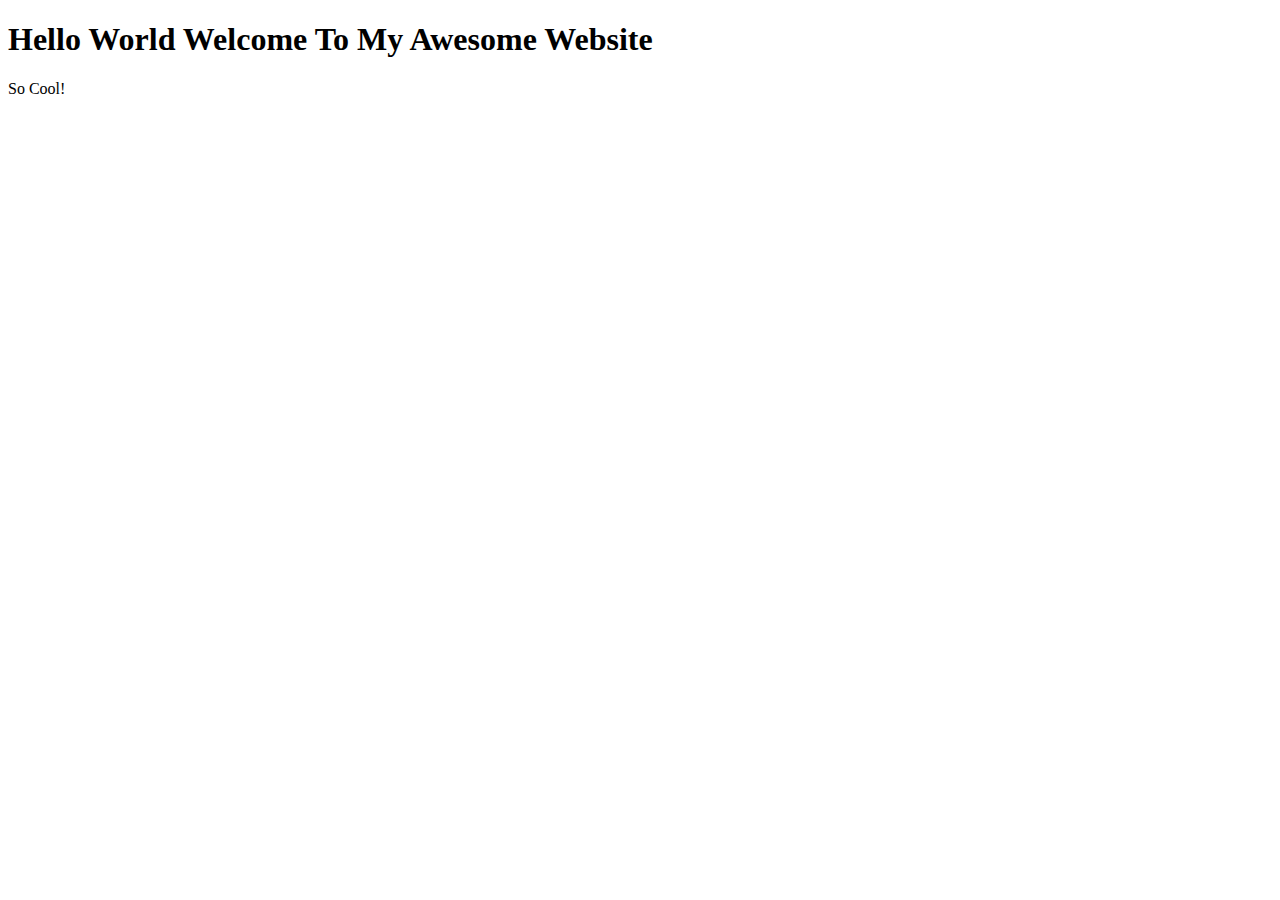
==== index.html @ 5c073b73 "Initial Commit" ====
<!DOCTYPE html>
<html>
    <head>
        <title>Shaoming Yin's Home</title>
    </head>

    <body>
        <h1>Hello World Welcome To My Awesome Website</h1>
        <p>So Cool!</p>
    </body>
</html>
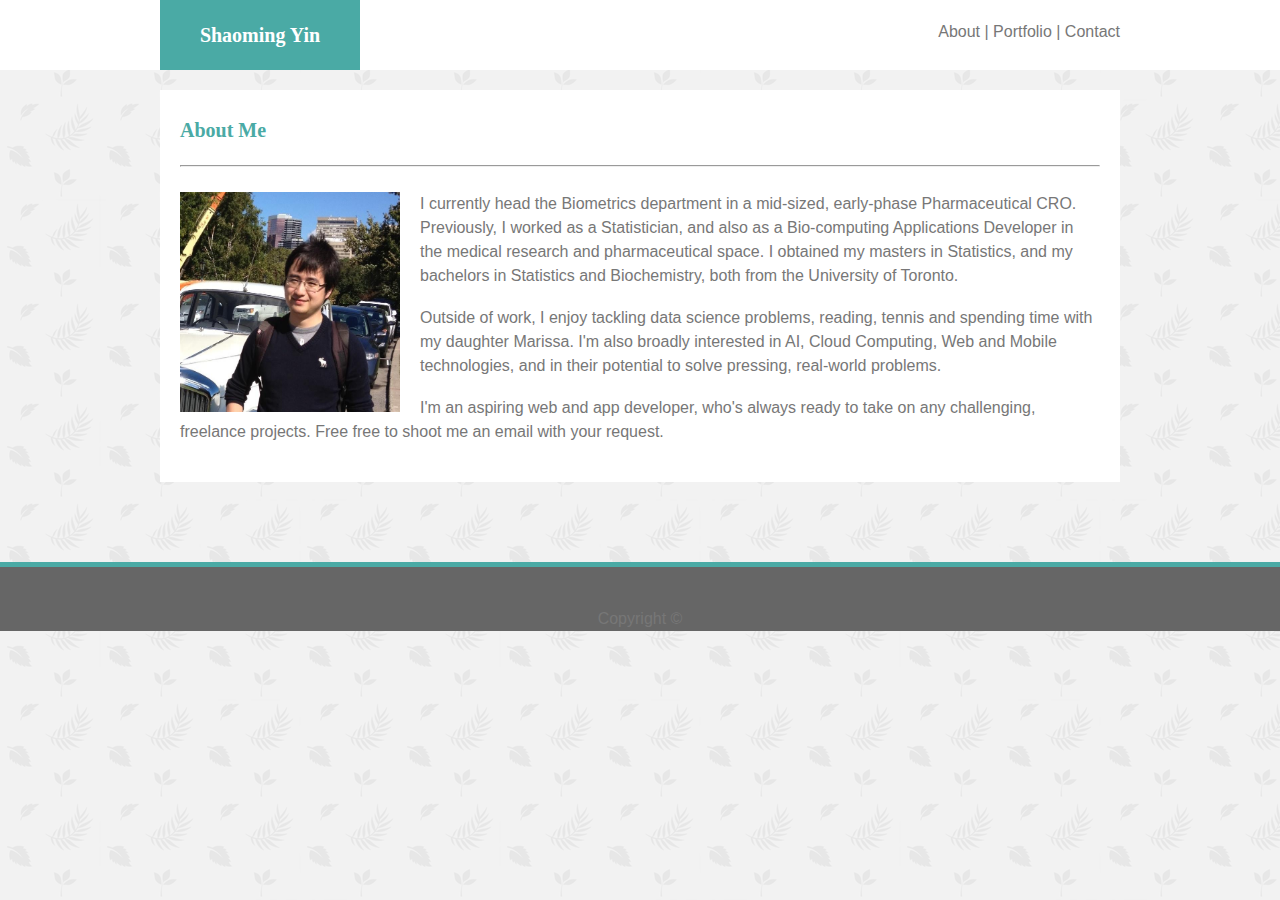
==== commit fa9fb692: "Transferring files over from basic portfolio" ====
--- a/index.html
+++ b/index.html
@@ -1,11 +1,45 @@
 <!DOCTYPE html>
-<html>
-    <head>
-        <title>Shaoming Yin's Home</title>
-    </head>
+<html lang="en-us">
 
-    <body>
-        <h1>Hello World Welcome To My Awesome Website</h1>
-        <p>So Cool!</p>
-    </body>
+<head>
+    <meta charset="UTF-8">
+    <title>About Shaoming</title>
+    <link rel="stylesheet" type="text/css" , href="assets/css/reset.css">
+    <link rel="stylesheet" type="text/css" , href="assets/css/style.css">
+</head>
+
+<body>
+    <header>
+        <div class="headercontent">
+            <h1 class="headername">Shaoming Yin</h1>
+            <nav>
+                <a href="index.html">About | </a>
+                <a href="portfolio.html">Portfolio | </a>
+                <a href="contact.html">Contact</a>
+            </nav>
+        </div>
+    </header>
+
+    <section class="container">
+        <article class="bio">
+            <h1 class="bioheader">About Me</h1>
+            <hr>
+            <img width=220px height=220px src="assets/images/profile_pic.jpg" alt="Profile Pic">
+            <p>I currently head the Biometrics department in a mid-sized, early-phase Pharmaceutical CRO. Previously, I worked
+                as a Statistician, and also as a Bio-computing Applications Developer in the medical research and pharmaceutical
+                space. I obtained my masters in Statistics, and my bachelors in Statistics and Biochemistry, both from the
+                University of Toronto.</p>
+            <p>Outside of work, I enjoy tackling data science problems, reading, tennis and spending time with my daughter Marissa.
+                I'm also broadly interested in AI, Cloud Computing, Web and Mobile technologies, and in their potential to
+                solve pressing, real-world problems.</p>
+            <p>I'm an aspiring web and app developer, who's always ready to take on any challenging, freelance projects. Free
+                free to shoot me an email with your request.</p>
+        </article>
+    </section>
+
+    <footer>
+        Copyright ©
+    </footer>
+</body>
+
 </html>--- a/assets/css/style.css
+++ b/assets/css/style.css
@@ -0,0 +1,172 @@
+* {
+  box-sizing: border-box;
+}
+
+body {
+  border-color: #dddddd;
+  background: #ffffff;
+  background-image: url('../images/leaves-pattern.png');
+  font-family: 'Arial', 'Helvetica Neue', Helvetica, sans-serif;
+  line-height: 1.5;
+}
+
+p,
+a,
+footer,
+form {
+  color: #777777;
+}
+
+a {
+  text-decoration: none;
+}
+
+header {
+  background: #ffffff;
+  margin-bottom: 20px;
+}
+
+.headercontent {
+  width: 960px;
+  margin-left: auto;
+  margin-right: auto;
+  background: #ffffff;
+  /* border: 1px solid #cccccc; */
+  /* border: 10px solid purple; */
+  /* margin-bottom: 20px; */
+}
+
+h1 {
+  font-family: 'Georgia', Times, 'Times New Roman', serif;
+  font-weight: bold;
+  font-size: 20px;
+}
+
+.headername,
+.submit {
+  background: #4aaaa5;
+  color: white;
+  padding: 20px;
+  width: 200px;
+  text-align: center;
+  float: left;
+  /* border: 5px solid blue; */
+  margin-bottom: 0;
+}
+
+nav {
+  margin-top: 20px;
+  float: right;
+  /* border: 5px solid black; */
+}
+
+header::after {
+  content: '';
+  display: block;
+  clear: both;
+}
+
+.container {
+  width: 960px;
+  clear: both;
+  overflow: auto;
+  background: #ffffff;
+  margin-left: auto;
+  margin-right: auto;
+  /* border-color: #dddddd; */
+  /* border: 5px solid black; */
+  padding: 20px;
+}
+
+.bioheader,
+.contactheader,
+.portfolioheader {
+  color: #4aaaa5;
+  padding: 5px 20px 20px 0;
+}
+
+hr {
+  margin-top: 0;
+  margin-bottom: 25px;
+  color: #777777;
+}
+
+img {
+  float: left;
+  margin-right: 20px;
+}
+
+.portfolio1,
+.portfolio2,
+.portfolio3,
+.portfolio4,
+.portfolio5 {
+  margin-bottom: 40px;
+}
+
+.sendername,
+.senderemail,
+textarea {
+  margin-bottom: 20px;
+  width: 100%;
+  height: 30px;
+  color: #777777;
+}
+
+.submit {
+  width: 100px;
+  padding: 7px;
+}
+
+textarea {
+  height: 150px;
+}
+
+p {
+  margin-bottom: 18px;
+}
+
+.portfoliocontainer1::after {
+  content: '';
+  display: block;
+  clear: both;
+}
+
+.portfoliocontainer1,
+.portfoliocontainer2,
+.portfoliocontainer3,
+.portfoliocontainer4,
+.portfoliocontainer5 {
+  position: relative;
+  text-align: center;
+  color: white;
+  width: 400px;
+  /* border: 5px solid blue; */
+  float: left;
+  margin: 20px;
+}
+
+.pname1,
+.pname2,
+.pname3,
+.pname4,
+.pname5 {
+  position: absolute;
+  bottom: 20%;
+  left: 0;
+  /* transform: translate(-50%, -50%); */
+  background-color: #4aaaa5;
+  color: white;
+  font-family: 'Georgia', Times, 'Times New Roman', serif;
+  width: 100%;
+  padding: 15px;
+}
+
+footer {
+  padding-top: 40px;
+  margin-top: 80px;
+  text-align: center;
+  background: #666666;
+  margin-bottom: 0;
+  border-top: 5px solid #4aaaa5;
+}
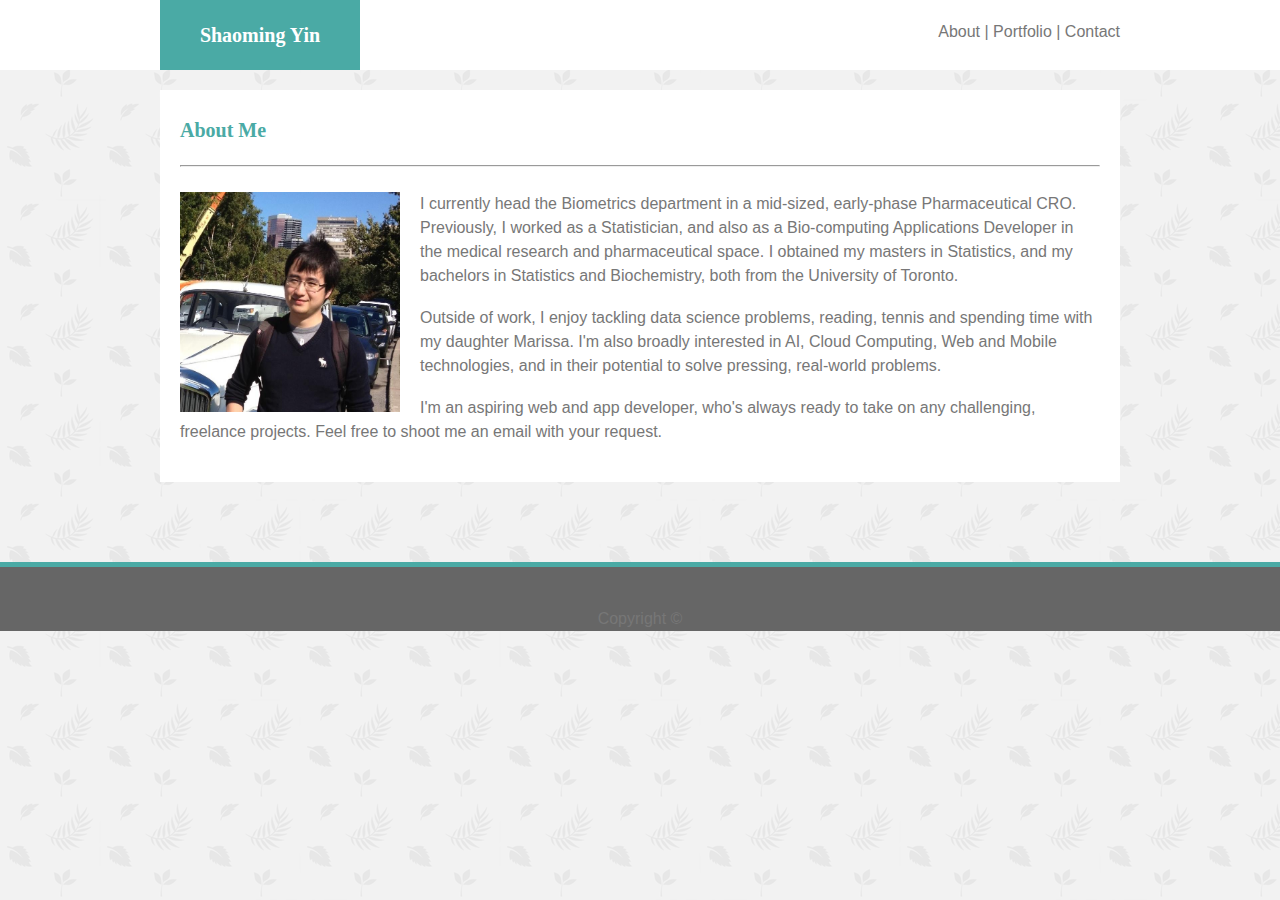
==== commit ffaab15b: "Fixed typo on main page" ====
--- a/index.html
+++ b/index.html
@@ -32,7 +32,7 @@
             <p>Outside of work, I enjoy tackling data science problems, reading, tennis and spending time with my daughter Marissa.
                 I'm also broadly interested in AI, Cloud Computing, Web and Mobile technologies, and in their potential to
                 solve pressing, real-world problems.</p>
-            <p>I'm an aspiring web and app developer, who's always ready to take on any challenging, freelance projects. Free
+            <p>I'm an aspiring web and app developer, who's always ready to take on any challenging, freelance projects. Feel
                 free to shoot me an email with your request.</p>
         </article>
     </section>
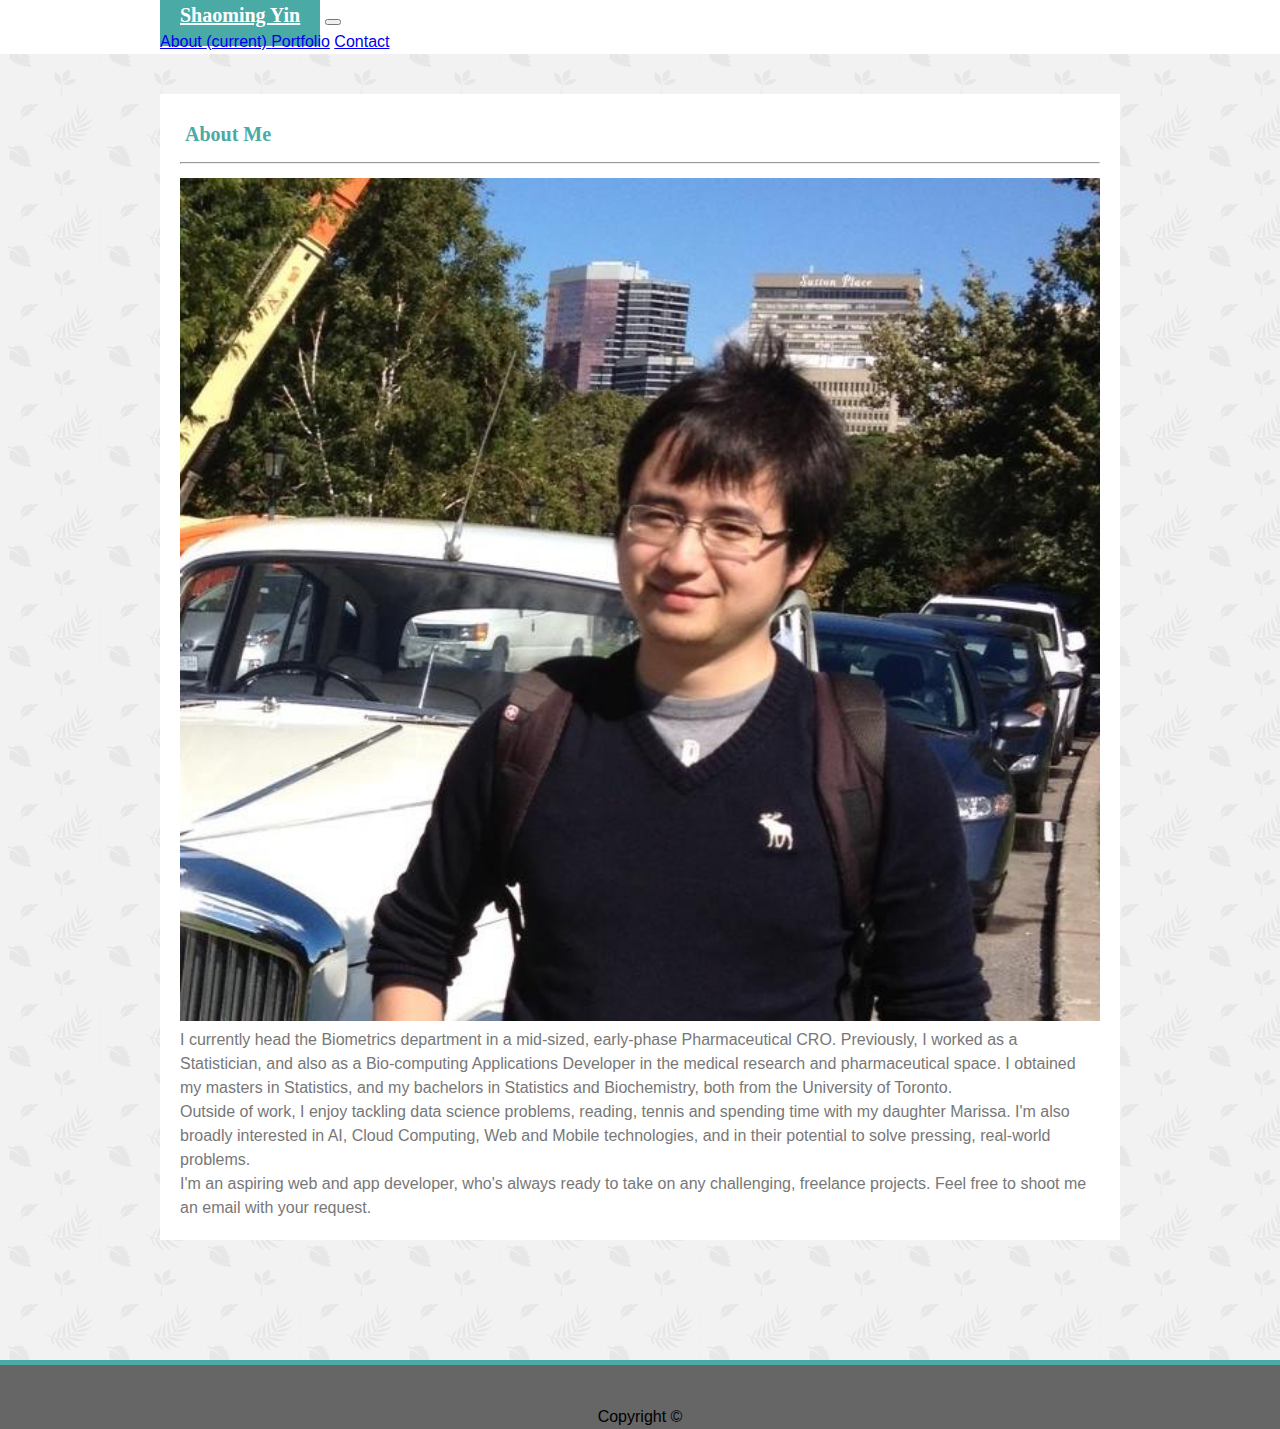
==== commit 265a8f18: "updating homepage with responsive layout" ====
--- a/index.html
+++ b/index.html
@@ -1,45 +1,70 @@
 <!DOCTYPE html>
-<html lang="en-us">
+<html lang="en">
 
 <head>
-    <meta charset="UTF-8">
-    <title>About Shaoming</title>
-    <link rel="stylesheet" type="text/css" , href="assets/css/reset.css">
-    <link rel="stylesheet" type="text/css" , href="assets/css/style.css">
+  <meta charset="UTF-8">
+  <meta name="viewport" content="width=device-width, initial-scale=1.0">
+  <meta http-equiv="X-UA-Compatible" content="ie=edge">
+  <title>Shaoming Yin's Homepage!</title>
+  <link rel="stylesheet" type="text/css" , href="assets/css/reset.css">
+  <link href="https://stackpath.bootstrapcdn.com/bootstrap/4.1.1/css/bootstrap.min.css" rel="stylesheet" integrity="sha384-WskhaSGFgHYWDcbwN70/dfYBj47jz9qbsMId/iRN3ewGhXQFZCSftd1LZCfmhktB"
+    crossorigin="anonymous">
+  <link rel="stylesheet" type="text/css" , href="assets/css/style.css">
 </head>
 
 <body>
-    <header>
-        <div class="headercontent">
-            <h1 class="headername">Shaoming Yin</h1>
-            <nav>
-                <a href="index.html">About | </a>
-                <a href="portfolio.html">Portfolio | </a>
-                <a href="contact.html">Contact</a>
-            </nav>
+  <div class="row navheader">
+    <nav class="navbar navbar-expand-lg navbar-light bg-white">
+      <a class="navbar-brand" href="#">Shaoming Yin</a>
+
+      <button class="navbar-toggler" type="button" data-toggle="collapse" data-target="#navbarNavAltMarkup" aria-controls="navbarNavAltMarkup"
+        aria-expanded="false" aria-label="Toggle navigation">
+        <span class="navbar-toggler-icon"></span>
+      </button>
+      <div class="collapse navbar-collapse justify-content-end" id="navbarNavAltMarkup">
+        <div class="navbar-nav">
+          <a class="nav-item nav-link active" href="index.html">About
+            <span class="sr-only">(current)</span>
+          </a>
+          <a class="nav-item nav-link" href="portfolio.html">Portfolio</a>
+          <a class="nav-item nav-link" href="contact.html">Contact</a>
         </div>
-    </header>
+      </div>
+    </nav>
+  </div>
 
-    <section class="container">
-        <article class="bio">
-            <h1 class="bioheader">About Me</h1>
-            <hr>
-            <img width=220px height=220px src="assets/images/profile_pic.jpg" alt="Profile Pic">
-            <p>I currently head the Biometrics department in a mid-sized, early-phase Pharmaceutical CRO. Previously, I worked
-                as a Statistician, and also as a Bio-computing Applications Developer in the medical research and pharmaceutical
-                space. I obtained my masters in Statistics, and my bachelors in Statistics and Biochemistry, both from the
-                University of Toronto.</p>
-            <p>Outside of work, I enjoy tackling data science problems, reading, tennis and spending time with my daughter Marissa.
-                I'm also broadly interested in AI, Cloud Computing, Web and Mobile technologies, and in their potential to
-                solve pressing, real-world problems.</p>
-            <p>I'm an aspiring web and app developer, who's always ready to take on any challenging, freelance projects. Feel
-                free to shoot me an email with your request.</p>
-        </article>
-    </section>
 
-    <footer>
-        Copyright ©
-    </footer>
+
+  <div class="container">
+    <h1>About Me</h1>
+    <hr>
+    <div class="row">
+      <div class="col-md-3">
+        <img class="profilepic" src="assets/images/profile_pic.jpg" class="img-fluid float-left" alt="Profile Pic">
+      </div>
+
+      <div class="col-md-9">
+        <p>I currently head the Biometrics department in a mid-sized, early-phase Pharmaceutical CRO. Previously, I worked as
+          a Statistician, and also as a Bio-computing Applications Developer in the medical research and pharmaceutical space.
+          I obtained my masters in Statistics, and my bachelors in Statistics and Biochemistry, both from the University
+          of Toronto.
+        </p>
+
+        <p>Outside of work, I enjoy tackling data science problems, reading, tennis and spending time with my daughter Marissa.
+          I'm also broadly interested in AI, Cloud Computing, Web and Mobile technologies, and in their potential to solve
+          pressing, real-world problems.</p>
+
+        <p>I'm an aspiring web and app developer, who's always ready to take on any challenging, freelance projects. Feel free
+          to shoot me an email with your request.</p>
+
+      </div>
+
+    </div>
+  </div>
+
+  <footer>
+    Copyright ©
+  </footer>
 </body>
 
 </html>--- a/assets/css/style.css
+++ b/assets/css/style.css
@@ -3,170 +3,100 @@
 }
 
 body {
-  border-color: #dddddd;
-  background: #ffffff;
   background-image: url('../images/leaves-pattern.png');
   font-family: 'Arial', 'Helvetica Neue', Helvetica, sans-serif;
   line-height: 1.5;
 }
 
+.profilepic {
+  margin-top: 6px;
+  width: 100%;
+  height: 90%;
+}
+
 p,
-a,
-footer,
-form {
+hr {
   color: #777777;
 }
 
-a {
-  text-decoration: none;
-}
-
-header {
-  background: #ffffff;
-  margin-bottom: 20px;
-}
-
-.headercontent {
-  width: 960px;
-  margin-left: auto;
-  margin-right: auto;
-  background: #ffffff;
-  /* border: 1px solid #cccccc; */
-  /* border: 10px solid purple; */
-  /* margin-bottom: 20px; */
-}
-
+.navbar-light .navbar-brand,
 h1 {
+  background: #4aaaa5;
+  color: #ffffff;
+  padding: 20px;
+  width: 200px;
+  text-align: center;
   font-family: 'Georgia', Times, 'Times New Roman', serif;
   font-weight: bold;
   font-size: 20px;
 }
 
-.headername,
-.submit {
+.btn-primary {
   background: #4aaaa5;
-  color: white;
-  padding: 20px;
-  width: 200px;
-  text-align: center;
-  float: left;
-  /* border: 5px solid blue; */
-  margin-bottom: 0;
+  color: #ffffff;
+  font-family: 'Georgia', Times, 'Times New Roman', serif;
+  padding-left: 25px;
+  padding-right: 25px;
 }
 
-nav {
-  margin-top: 20px;
-  float: right;
-  /* border: 5px solid black; */
+h1 {
+  color: #4aaaa5;
+  background: #ffffff;
 }
 
-header::after {
-  content: '';
-  display: block;
-  clear: both;
+.navbar,
+.container {
+  padding: 0px;
+  /* width: 960px; */
+  width: 75%;
+  margin-left: auto;
+  margin-right: auto;
+  background: white;
+}
+
+.container h1 {
+  padding: 5px;
+  text-align: left;
+}
+
+.navheader {
+  background: white;
 }
 
 .container {
-  width: 960px;
-  clear: both;
-  overflow: auto;
-  background: #ffffff;
-  margin-left: auto;
-  margin-right: auto;
-  /* border-color: #dddddd; */
-  /* border: 5px solid black; */
   padding: 20px;
-}
-
-.bioheader,
-.contactheader,
-.portfolioheader {
-  color: #4aaaa5;
-  padding: 5px 20px 20px 0;
-}
-
-hr {
-  margin-top: 0;
-  margin-bottom: 25px;
-  color: #777777;
-}
-
-img {
-  float: left;
-  margin-right: 20px;
-}
-
-.portfolio1,
-.portfolio2,
-.portfolio3,
-.portfolio4,
-.portfolio5 {
-  margin-bottom: 40px;
-}
-
-.sendername,
-.senderemail,
-textarea {
-  margin-bottom: 20px;
-  width: 100%;
-  height: 30px;
-  color: #777777;
-}
-
-.submit {
-  width: 100px;
-  padding: 7px;
-}
-
-textarea {
-  height: 150px;
-}
-
-p {
-  margin-bottom: 18px;
-}
-
-.portfoliocontainer1::after {
-  content: '';
-  display: block;
-  clear: both;
-}
-
-.portfoliocontainer1,
-.portfoliocontainer2,
-.portfoliocontainer3,
-.portfoliocontainer4,
-.portfoliocontainer5 {
-  position: relative;
-  text-align: center;
-  color: white;
-  width: 400px;
-  /* border: 5px solid blue; */
-  float: left;
-  margin: 20px;
+  margin-top: 40px;
 }
 
 .pname1,
 .pname2,
 .pname3,
 .pname4,
-.pname5 {
+.pname5,
+.pname6 {
   position: absolute;
-  bottom: 20%;
-  left: 0;
-  /* transform: translate(-50%, -50%); */
+  bottom: 15%;
   background-color: #4aaaa5;
   color: white;
   font-family: 'Georgia', Times, 'Times New Roman', serif;
-  width: 100%;
-  padding: 15px;
+  width: calc(100% - 30px);
+  padding: 10px;
+  text-align: center;
 }
 
 footer {
   padding-top: 40px;
-  margin-top: 80px;
+  margin-top: 120px;
   text-align: center;
   background: #666666;
   margin-bottom: 0;
   border-top: 5px solid #4aaaa5;
 }
+
+@media screen and (max-width: 768px) {
+  .portfolio1,
+  .portfolio3,
+  .portfolio5 {
+    margin-bottom: 50px;
+  }
+}
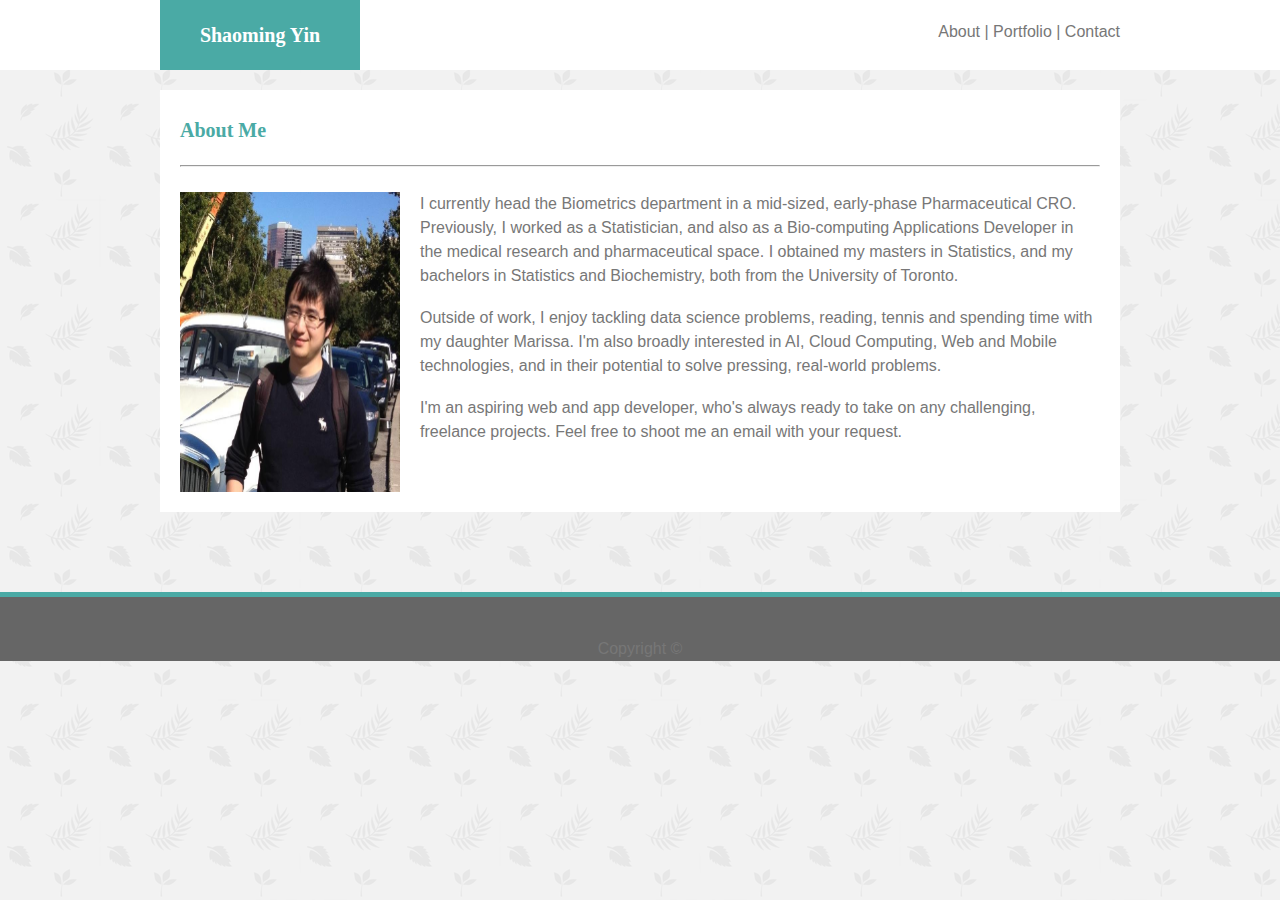
==== commit 834a0315: "Updating to responsive page, added portfolio page links" ====
--- a/index.html
+++ b/index.html
@@ -1,70 +1,45 @@
 <!DOCTYPE html>
-<html lang="en">
+<html lang="en-us">
 
 <head>
-  <meta charset="UTF-8">
-  <meta name="viewport" content="width=device-width, initial-scale=1.0">
-  <meta http-equiv="X-UA-Compatible" content="ie=edge">
-  <title>Shaoming Yin's Homepage!</title>
-  <link rel="stylesheet" type="text/css" , href="assets/css/reset.css">
-  <link href="https://stackpath.bootstrapcdn.com/bootstrap/4.1.1/css/bootstrap.min.css" rel="stylesheet" integrity="sha384-WskhaSGFgHYWDcbwN70/dfYBj47jz9qbsMId/iRN3ewGhXQFZCSftd1LZCfmhktB"
-    crossorigin="anonymous">
-  <link rel="stylesheet" type="text/css" , href="assets/css/style.css">
+    <meta charset="UTF-8">
+    <title>About Shaoming</title>
+    <link rel="stylesheet" type="text/css" , href="assets/css/reset.css">
+    <link rel="stylesheet" type="text/css" , href="assets/css/style.css">
 </head>
 
 <body>
-  <div class="row navheader">
-    <nav class="navbar navbar-expand-lg navbar-light bg-white">
-      <a class="navbar-brand" href="#">Shaoming Yin</a>
+    <header>
+        <div class="headercontent">
+            <h1 class="headername">Shaoming Yin</h1>
+            <nav>
+                <a href="index.html">About | </a>
+                <a href="portfolio.html">Portfolio | </a>
+                <a href="contact.html">Contact</a>
+            </nav>
+        </div>
+    </header>
 
-      <button class="navbar-toggler" type="button" data-toggle="collapse" data-target="#navbarNavAltMarkup" aria-controls="navbarNavAltMarkup"
-        aria-expanded="false" aria-label="Toggle navigation">
-        <span class="navbar-toggler-icon"></span>
-      </button>
-      <div class="collapse navbar-collapse justify-content-end" id="navbarNavAltMarkup">
-        <div class="navbar-nav">
-          <a class="nav-item nav-link active" href="index.html">About
-            <span class="sr-only">(current)</span>
-          </a>
-          <a class="nav-item nav-link" href="portfolio.html">Portfolio</a>
-          <a class="nav-item nav-link" href="contact.html">Contact</a>
-        </div>
-      </div>
-    </nav>
-  </div>
+    <section class="container">
+        <article class="bio">
+            <h1 class="bioheader">About Me</h1>
+            <hr>
+            <img width=220px height=220px src="assets/images/profile_pic.jpg" alt="Profile Pic">
+            <p>I currently head the Biometrics department in a mid-sized, early-phase Pharmaceutical CRO. Previously, I worked
+                as a Statistician, and also as a Bio-computing Applications Developer in the medical research and pharmaceutical
+                space. I obtained my masters in Statistics, and my bachelors in Statistics and Biochemistry, both from the
+                University of Toronto.</p>
+            <p>Outside of work, I enjoy tackling data science problems, reading, tennis and spending time with my daughter Marissa.
+                I'm also broadly interested in AI, Cloud Computing, Web and Mobile technologies, and in their potential to
+                solve pressing, real-world problems.</p>
+            <p>I'm an aspiring web and app developer, who's always ready to take on any challenging, freelance projects. Feel
+                free to shoot me an email with your request.</p>
+        </article>
+    </section>
 
-
-
-  <div class="container">
-    <h1>About Me</h1>
-    <hr>
-    <div class="row">
-      <div class="col-md-3">
-        <img class="profilepic" src="assets/images/profile_pic.jpg" class="img-fluid float-left" alt="Profile Pic">
-      </div>
-
-      <div class="col-md-9">
-        <p>I currently head the Biometrics department in a mid-sized, early-phase Pharmaceutical CRO. Previously, I worked as
-          a Statistician, and also as a Bio-computing Applications Developer in the medical research and pharmaceutical space.
-          I obtained my masters in Statistics, and my bachelors in Statistics and Biochemistry, both from the University
-          of Toronto.
-        </p>
-
-        <p>Outside of work, I enjoy tackling data science problems, reading, tennis and spending time with my daughter Marissa.
-          I'm also broadly interested in AI, Cloud Computing, Web and Mobile technologies, and in their potential to solve
-          pressing, real-world problems.</p>
-
-        <p>I'm an aspiring web and app developer, who's always ready to take on any challenging, freelance projects. Feel free
-          to shoot me an email with your request.</p>
-
-      </div>
-
-    </div>
-  </div>
-
-  <footer>
-    Copyright ©
-  </footer>
+    <footer>
+        Copyright ©
+    </footer>
 </body>
 
 </html>--- a/assets/css/style.css
+++ b/assets/css/style.css
@@ -3,100 +3,226 @@
 }
 
 body {
+  border-color: #dddddd;
+  background: #ffffff;
   background-image: url('../images/leaves-pattern.png');
   font-family: 'Arial', 'Helvetica Neue', Helvetica, sans-serif;
   line-height: 1.5;
 }
 
-.profilepic {
-  margin-top: 6px;
-  width: 100%;
-  height: 90%;
-}
-
 p,
-hr {
+a,
+footer,
+form {
   color: #777777;
 }
 
-.navbar-light .navbar-brand,
+a {
+  text-decoration: none;
+}
+
+header {
+  background: #ffffff;
+  margin-bottom: 20px;
+}
+
+.headercontent {
+  width: 972px;
+  margin-left: auto;
+  margin-right: auto;
+  background: #ffffff;
+  padding-left: 6px;
+  padding-right: 6px;
+}
+
 h1 {
+  font-family: 'Georgia', Times, 'Times New Roman', serif;
+  font-weight: bold;
+  font-size: 20px;
+}
+
+.headername,
+.submit {
   background: #4aaaa5;
-  color: #ffffff;
+  color: white;
   padding: 20px;
   width: 200px;
   text-align: center;
-  font-family: 'Georgia', Times, 'Times New Roman', serif;
-  font-weight: bold;
-  font-size: 20px;
-}
-
-.btn-primary {
-  background: #4aaaa5;
-  color: #ffffff;
-  font-family: 'Georgia', Times, 'Times New Roman', serif;
-  padding-left: 25px;
-  padding-right: 25px;
-}
-
-h1 {
-  color: #4aaaa5;
-  background: #ffffff;
-}
-
-.navbar,
+  float: left;
+  margin-bottom: 0;
+}
+
+nav {
+  margin-top: 20px;
+  float: right;
+}
+
+header::after {
+  content: '';
+  display: block;
+  clear: both;
+}
+
 .container {
-  padding: 0px;
-  /* width: 960px; */
-  width: 75%;
+  width: 960px;
+  clear: both;
+  overflow: auto;
+  background: #ffffff;
   margin-left: auto;
   margin-right: auto;
-  background: white;
-}
-
-.container h1 {
-  padding: 5px;
-  text-align: left;
-}
-
-.navheader {
-  background: white;
-}
-
-.container {
   padding: 20px;
-  margin-top: 40px;
+}
+
+.bioheader,
+.contactheader,
+.portfolioheader {
+  color: #4aaaa5;
+  padding: 5px 20px 20px 0;
+}
+
+hr {
+  margin-top: 0;
+  margin-bottom: 25px;
+  color: #777777;
+}
+
+img {
+  float: left;
+  margin-right: 20px;
+  height: 300px;
+}
+
+.portfolio1,
+.portfolio2,
+.portfolio3,
+.portfolio4,
+.portfolio5 {
+  margin-bottom: 40px;
+}
+
+.sendername,
+.senderemail,
+textarea {
+  margin-bottom: 20px;
+  width: 100%;
+  height: 30px;
+  color: #777777;
+}
+
+.submit {
+  width: 100px;
+  padding: 7px;
+}
+
+textarea {
+  height: 150px;
+}
+
+p {
+  margin-bottom: 18px;
+}
+
+.portfoliocontainer1::after {
+  content: '';
+  display: block;
+  clear: both;
+}
+
+.portfoliocontainer1,
+.portfoliocontainer2,
+.portfoliocontainer3,
+.portfoliocontainer4,
+.portfoliocontainer5 {
+  position: relative;
+  text-align: center;
+  color: white;
+  width: 400px;
+  float: left;
+  margin: 20px;
+}
+
+.portfolio1,
+.portfolio2,
+.portfolio3,
+.portfolio4,
+.portfolio5 {
+  width: 100%;
 }
 
 .pname1,
 .pname2,
 .pname3,
 .pname4,
-.pname5,
-.pname6 {
+.pname5 {
   position: absolute;
-  bottom: 15%;
+  bottom: 20%;
+  left: 0;
   background-color: #4aaaa5;
   color: white;
   font-family: 'Georgia', Times, 'Times New Roman', serif;
-  width: calc(100% - 30px);
-  padding: 10px;
-  text-align: center;
+  width: 100%;
+  padding: 15px;
 }
 
 footer {
   padding-top: 40px;
-  margin-top: 120px;
+  margin-top: 80px;
   text-align: center;
   background: #666666;
   margin-bottom: 0;
   border-top: 5px solid #4aaaa5;
 }
 
+@media screen and (max-width: 980px) {
+  .headercontent {
+    width: 100%;
+  }
+
+  .container {
+    width: 100%;
+  }
+
+  .portfoliocontainer1,
+  .portfoliocontainer2,
+  .portfoliocontainer3,
+  .portfoliocontainer4,
+  .portfoliocontainer5 {
+    width: 43%;
+  }
+}
+
 @media screen and (max-width: 768px) {
-  .portfolio1,
-  .portfolio3,
-  .portfolio5 {
-    margin-bottom: 50px;
-  }
-}
+  .headercontent {
+    width: 100%;
+  }
+
+  .container {
+    width: 100%;
+  }
+
+  .portfoliocontainer1,
+  .portfoliocontainer2,
+  .portfoliocontainer3,
+  .portfoliocontainer4,
+  .portfoliocontainer5 {
+    width: 85%;
+  }
+}
+
+@media screen and (max-width: 640px) {
+  .headercontent {
+    width: 100%;
+  }
+
+  .container {
+    width: 100%;
+  }
+
+  .portfoliocontainer1,
+  .portfoliocontainer2,
+  .portfoliocontainer3,
+  .portfoliocontainer4,
+  .portfoliocontainer5 {
+    width: 85%;
+  }
+}
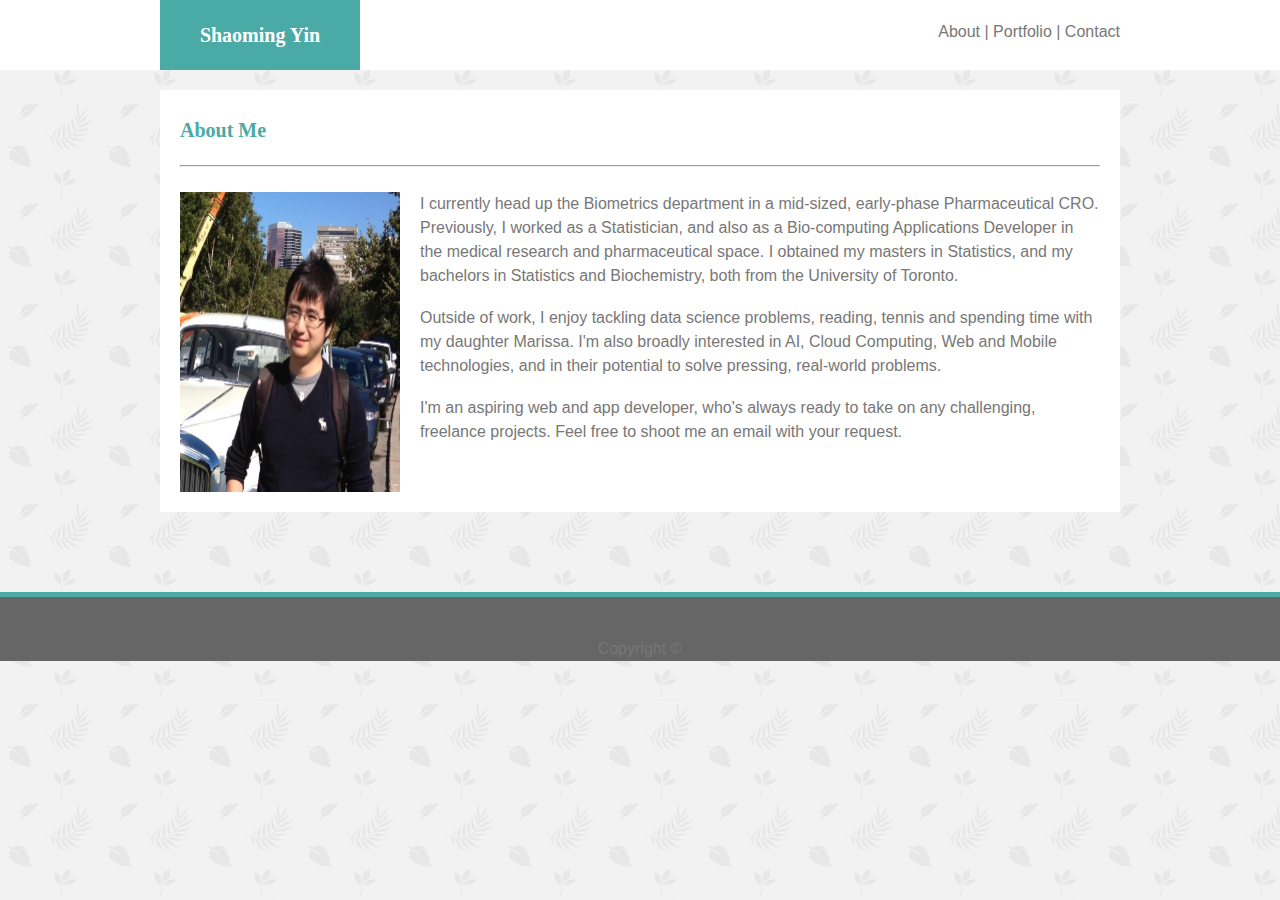
==== commit 18dc445f: "fix typo" ====
--- a/index.html
+++ b/index.html
@@ -25,7 +25,7 @@
             <h1 class="bioheader">About Me</h1>
             <hr>
             <img width=220px height=220px src="assets/images/profile_pic.jpg" alt="Profile Pic">
-            <p>I currently head the Biometrics department in a mid-sized, early-phase Pharmaceutical CRO. Previously, I worked
+            <p>I currently head up the Biometrics department in a mid-sized, early-phase Pharmaceutical CRO. Previously, I worked
                 as a Statistician, and also as a Bio-computing Applications Developer in the medical research and pharmaceutical
                 space. I obtained my masters in Statistics, and my bachelors in Statistics and Biochemistry, both from the
                 University of Toronto.</p>
